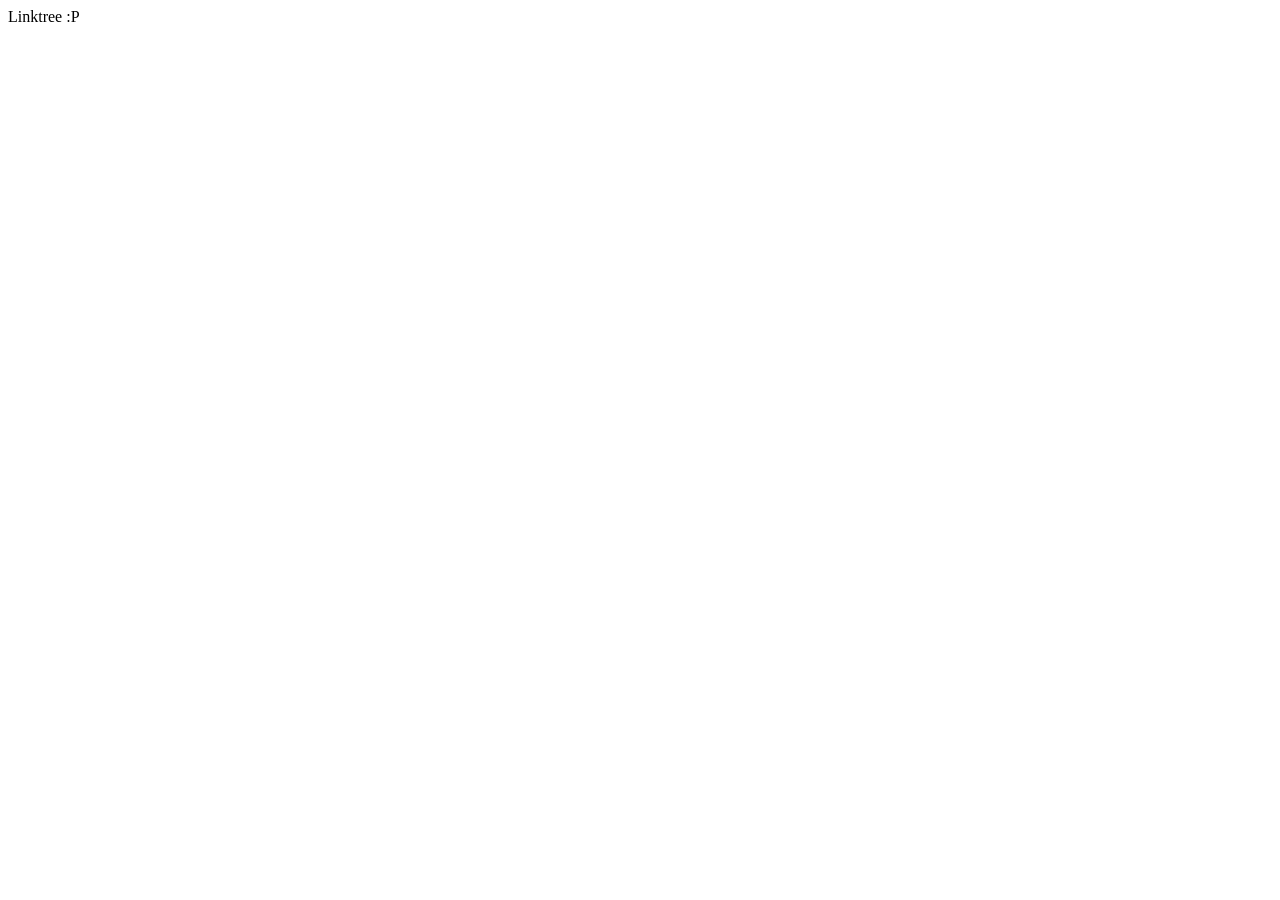
==== index.html @ 4fc938cf "Add files via upload" ====
<!DOCTYPE html>
<html lang="pl">
<head>
    <meta charset="UTF-8">
    <meta name="viewport" content="width=device-width, initial-scale=1.0">
    <title>Linktree</title>
    <link rel="stylesheet" href="style.css">
</head>
<body>
    Linktree :P
</body>
</html>
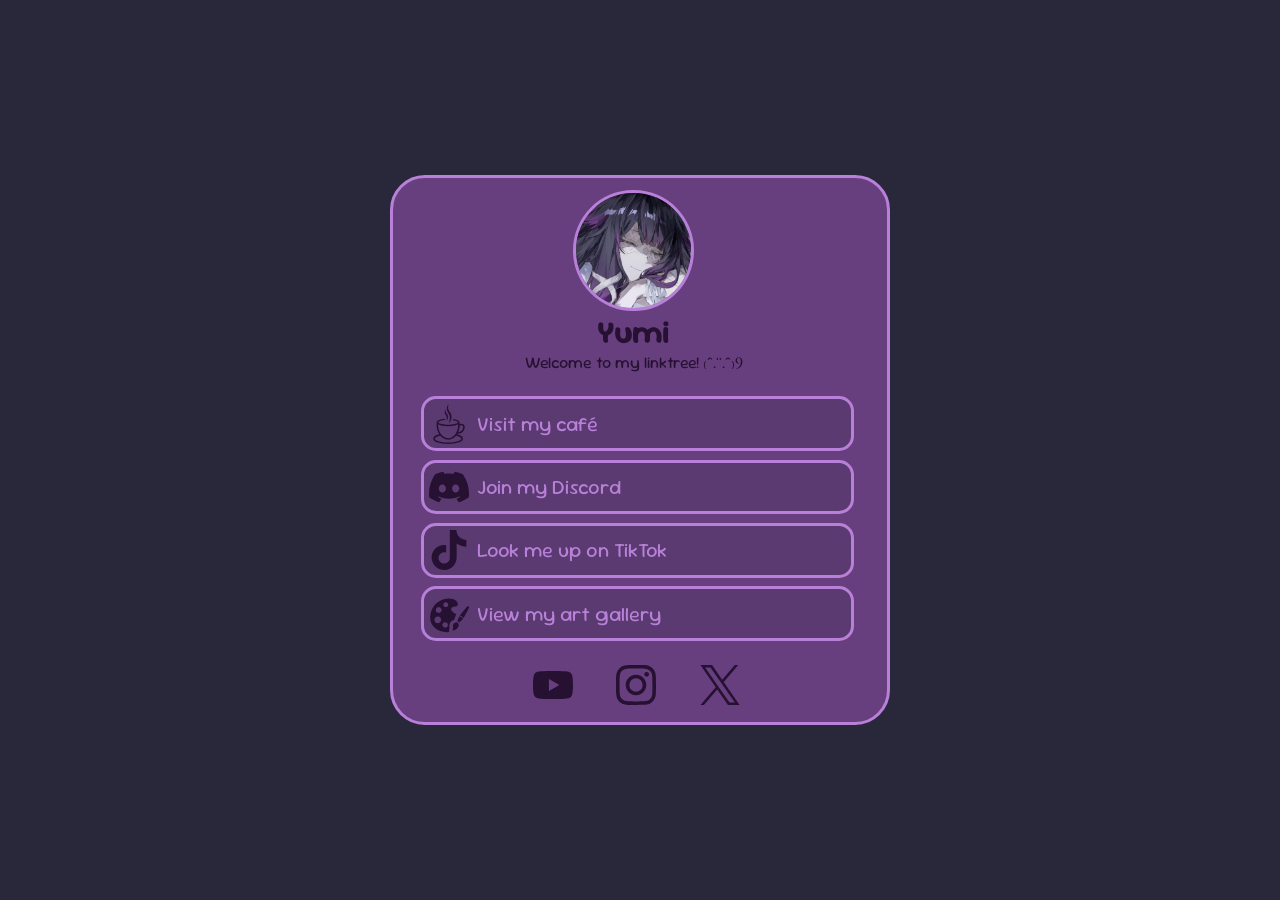
==== commit b9bc7f21: "Add files via upload" ====
--- a/index.html
+++ b/index.html
@@ -7,6 +7,41 @@
     <link rel="stylesheet" href="style.css">
 </head>
 <body>
-    Linktree :P
+    <div id="linktree">
+        <header>
+            <img src="pfp.png" alt="pfp">
+            <h1>Yumi</h1>
+            <p>Welcome to my linktree! ₍^.''.^₎Ⳋ</p>
+        </header>
+        <main>
+            <section class="link">
+                <svg fill="#271133" id="Layer_1" data-name="Layer 1" xmlns="http://www.w3.org/2000/svg" viewBox="0 0 96.59 122.88"><defs><style>.cls-1{fill-rule:evenodd;}</style></defs><title>coffee</title><path class="cls-1" d="M42.65,7.68A26.83,26.83,0,0,1,46.83,0a43.57,43.57,0,0,0-1.44,10.6C45.54,17.07,48.57,20.05,53,28c6.4,11.52,3.3,22.66-5.21,31.85C50.85,49.59,52.29,43,50,35.47a34,34,0,0,0-2.74-6.22c-2.86-5.21-6-9.51-5.69-15.8a20.81,20.81,0,0,1,1.13-5.77ZM10.89,54.6a2.43,2.43,0,0,1,.54-1.06c1.57-2.46,5.24-4.54,10.36-6A73.09,73.09,0,0,1,36.34,45,26.9,26.9,0,0,1,36,49.35a65.37,65.37,0,0,0-12.66,2.24c-4.17,1.22-7,2.63-7.69,4l-.15.92c.28,1.52,3.22,3.1,7.84,4.45a82.84,82.84,0,0,0,22.28,2.68A82.89,82.89,0,0,0,67.85,61c4.63-1.35,7.58-2.94,7.85-4.46l-.09-.74c-.56-1.44-3.42-2.91-7.76-4.18a60.51,60.51,0,0,0-7.74-1.65,28,28,0,0,0,1.2-4.18,63.87,63.87,0,0,1,8,1.74c5.48,1.61,9.31,3.87,10.67,6.56a2.41,2.41,0,0,1,.33.83,4.7,4.7,0,0,1,.22,1.39c0,.12,0,.23,0,.34.18,1.71.3,3.39.38,5,5-1.58,8.79-1,11.46.93a10.42,10.42,0,0,1,4.14,7.65,17.1,17.1,0,0,1-1.86,9.27c-3.09,6.2-9.92,11.7-20.42,11.72-.37.66-.76,1.3-1.16,1.92a44.38,44.38,0,0,1,11.74,4.64c3.94,2.42,6.17,5.35,6.17,8.64,0,5-5.46,9.35-14.29,12.22-8,2.62-19.06,4.24-31.2,4.24s-23.19-1.62-31.21-4.24C5.46,115.77,0,111.46,0,106.42c0-3.29,2.23-6.22,6.17-8.64a44.62,44.62,0,0,1,12.06-4.72,53,53,0,0,1-7.1-17.67A50.69,50.69,0,0,1,10,65.22a55.22,55.22,0,0,1,.58-8.75v-.19a4.89,4.89,0,0,1,.31-1.68Zm4,7.55c0,1-.07,2-.06,3a47.1,47.1,0,0,0,1,9.22c2.76,12.66,8.86,21.3,16.2,26a25,25,0,0,0,27.63-.13c7.2-4.69,13.11-13.28,15.65-25.76a47.39,47.39,0,0,0,.88-8.81v-.35a1.22,1.22,0,0,1,0-.27c0-.91,0-1.84-.06-2.78a29.17,29.17,0,0,1-6.79,2.82A88.4,88.4,0,0,1,45.57,68a88.53,88.53,0,0,1-23.78-2.9,28.94,28.94,0,0,1-6.93-2.91ZM81,66.74A49.81,49.81,0,0,1,80,75.41a57.12,57.12,0,0,1-3.33,10.88c7-.75,11.53-4.62,13.68-8.93a12.39,12.39,0,0,0,1.38-6.66,5.7,5.7,0,0,0-2.14-4.2c-1.73-1.23-4.58-1.4-8.64.24ZM70,97.33a35.47,35.47,0,0,1-7.74,6.91,29.83,29.83,0,0,1-32.82.16,35.43,35.43,0,0,1-8.12-7.15,43.56,43.56,0,0,0-12.65,4.64c-2.46,1.51-3.85,3.06-3.85,4.53,0,2.71,4.18,5.44,11,7.64,7.56,2.47,18.07,4,29.72,4s22.15-1.52,29.71-4c6.77-2.2,11-4.93,11-7.64,0-1.47-1.39-3-3.85-4.53A42.93,42.93,0,0,0,70,97.33Zm-32-82.06c-1.06,7-.13,9.16,2.17,12.45,2.55,3.64,4.7,6.48,5.33,10.05.88,5-1.41,10.36-4.45,14.22,4.76-23.42-13.36-17.91-3.05-36.72Z"/></svg>
+                <a href="kawiarnia">Visit my café</a>
+            </section>
+            <section class="link">
+                <svg fill="#271133" role="img" viewBox="0 0 24 24" xmlns="http://www.w3.org/2000/svg"><title>Discord</title><path d="M20.317 4.3698a19.7913 19.7913 0 00-4.8851-1.5152.0741.0741 0 00-.0785.0371c-.211.3753-.4447.8648-.6083 1.2495-1.8447-.2762-3.68-.2762-5.4868 0-.1636-.3933-.4058-.8742-.6177-1.2495a.077.077 0 00-.0785-.037 19.7363 19.7363 0 00-4.8852 1.515.0699.0699 0 00-.0321.0277C.5334 9.0458-.319 13.5799.0992 18.0578a.0824.0824 0 00.0312.0561c2.0528 1.5076 4.0413 2.4228 5.9929 3.0294a.0777.0777 0 00.0842-.0276c.4616-.6304.8731-1.2952 1.226-1.9942a.076.076 0 00-.0416-.1057c-.6528-.2476-1.2743-.5495-1.8722-.8923a.077.077 0 01-.0076-.1277c.1258-.0943.2517-.1923.3718-.2914a.0743.0743 0 01.0776-.0105c3.9278 1.7933 8.18 1.7933 12.0614 0a.0739.0739 0 01.0785.0095c.1202.099.246.1981.3728.2924a.077.077 0 01-.0066.1276 12.2986 12.2986 0 01-1.873.8914.0766.0766 0 00-.0407.1067c.3604.698.7719 1.3628 1.225 1.9932a.076.076 0 00.0842.0286c1.961-.6067 3.9495-1.5219 6.0023-3.0294a.077.077 0 00.0313-.0552c.5004-5.177-.8382-9.6739-3.5485-13.6604a.061.061 0 00-.0312-.0286zM8.02 15.3312c-1.1825 0-2.1569-1.0857-2.1569-2.419 0-1.3332.9555-2.4189 2.157-2.4189 1.2108 0 2.1757 1.0952 2.1568 2.419 0 1.3332-.9555 2.4189-2.1569 2.4189zm7.9748 0c-1.1825 0-2.1569-1.0857-2.1569-2.419 0-1.3332.9554-2.4189 2.1569-2.4189 1.2108 0 2.1757 1.0952 2.1568 2.419 0 1.3332-.946 2.4189-2.1568 2.4189Z"/></svg>
+                <a href="discord">Join my Discord</a>
+            </section>
+            <section class="link">
+                <svg fill="#271133" role="img" viewBox="0 0 24 24" xmlns="http://www.w3.org/2000/svg"><title>TikTok</title><path d="M12.525.02c1.31-.02 2.61-.01 3.91-.02.08 1.53.63 3.09 1.75 4.17 1.12 1.11 2.7 1.62 4.24 1.79v4.03c-1.44-.05-2.89-.35-4.2-.97-.57-.26-1.1-.59-1.62-.93-.01 2.92.01 5.84-.02 8.75-.08 1.4-.54 2.79-1.35 3.94-1.31 1.92-3.58 3.17-5.91 3.21-1.43.08-2.86-.31-4.08-1.03-2.02-1.19-3.44-3.37-3.65-5.71-.02-.5-.03-1-.01-1.49.18-1.9 1.12-3.72 2.58-4.96 1.66-1.44 3.98-2.13 6.15-1.72.02 1.48-.04 2.96-.04 4.44-.99-.32-2.15-.23-3.02.37-.63.41-1.11 1.04-1.36 1.75-.21.51-.15 1.07-.14 1.61.24 1.64 1.82 3.02 3.5 2.87 1.12-.01 2.19-.66 2.77-1.61.19-.33.4-.67.41-1.06.1-1.79.06-3.57.07-5.36.01-4.03-.01-8.05.02-12.07z"/></svg>
+                <a href="tiktok">Look me up on TikTok</a>
+            </section>
+            <section class="link">
+                <svg fill="#271133" style="transform: rotate(50deg);" viewBox="0 0 100.33 122.88" xmlns="http://www.w3.org/2000/svg"><path fill-rule="evenodd" clip-rule="evenodd" d="M54.45,122.47c16.11-2.33,30.4-12.87,38.67-26.18c-0.66-0.1-1.32-0.29-1.96-0.56 c-2.06-0.9-3.54-2.58-4.25-4.54c-0.6-1.4-2.7-3.02-4.75-4.61c-5.82-4.5-11.46-8.88-10.23-19.03c0.26-2.11,0.96-4.28,2.01-6.26 L66.33,47.3c-0.44-0.81-0.72-1.66-0.86-2.52c-0.09-0.18-0.18-0.35-0.25-0.53c-2.18,1.21-4.53,2.39-7.17,3.22 c-13.8,4.34-23.2-1.87-12.36-16.12c7.41-9.74-8.94-18.56-23.43-8.72C10.41,30.66,0.18,48.29,0,67.68 C-0.25,95.74,24.34,126.82,54.45,122.47L54.45,122.47z M96.63,86.43c-3.12-8.28-15.78-10.09-14.57-20.07 c0.32-2.64,1.92-5.5,4.25-7.05c0.94-0.62,1.99-1.04,3.12-1.14c0.5-0.04,1.01-0.04,1.54,0.03c6.55,0.84,9.4,7.69,9.36,13.63 C100.29,77.31,98.21,82.78,96.63,86.43L96.63,86.43L96.63,86.43z M88.6,34.92c-5.11,0.43-9.74,1.77-13.85,4.11l-6-32.94 c-0.6-2.61-0.64-4.53,2.28-5.96c1.13-0.24,2.1-0.14,2.89,0.32c0.78,0.45,1.39,1.24,1.82,2.39L88.6,34.92L88.6,34.92L88.6,34.92z M90.59,53.97c-1.93-0.19-5.13,0.39-6.96,2.13L75.7,41.53c4.44-2.52,9.03-4.14,13.89-4.22C89.95,44.28,89.59,46.91,90.59,53.97 L90.59,53.97L90.59,53.97z M15.87,55.39c2.58,3.25,7.31,3.8,10.56,1.21s3.8-7.31,1.21-10.56c-2.58-3.25-7.3-3.8-10.56-1.21 C13.83,47.4,13.29,52.13,15.87,55.39L15.87,55.39L15.87,55.39z M61.67,97.29c2.89,3.64,8.2,4.25,11.85,1.36 c3.66-2.9,4.27-8.21,1.38-11.86C68,78.11,54.77,88.59,61.67,97.29L61.67,97.29L61.67,97.29z M33.58,105.71 c3.53,4.45,10,5.19,14.45,1.66c4.45-3.53,5.19-10,1.66-14.45c-3.53-4.45-10-5.19-14.45-1.66S30.05,101.26,33.58,105.71 L33.58,105.71L33.58,105.71z M13.46,83.23c3.05,3.85,8.66,4.49,12.51,1.44c3.85-3.05,4.5-8.65,1.44-12.51 c-3.05-3.85-8.66-4.49-12.51-1.44C11.05,73.78,10.41,79.38,13.46,83.23L13.46,83.23L13.46,83.23z"/></svg>
+                <a href="art">View my art gallery</a>
+            </section>
+        </main>
+        <footer>
+            <a href="youtube">
+                <svg fill="#271133" role="img" viewBox="0 0 24 24" xmlns="http://www.w3.org/2000/svg"><title>YouTube</title><path d="M23.498 6.186a3.016 3.016 0 0 0-2.122-2.136C19.505 3.545 12 3.545 12 3.545s-7.505 0-9.377.505A3.017 3.017 0 0 0 .502 6.186C0 8.07 0 12 0 12s0 3.93.502 5.814a3.016 3.016 0 0 0 2.122 2.136c1.871.505 9.376.505 9.376.505s7.505 0 9.377-.505a3.015 3.015 0 0 0 2.122-2.136C24 15.93 24 12 24 12s0-3.93-.502-5.814zM9.545 15.568V8.432L15.818 12l-6.273 3.568z"/></svg>
+            </a>
+            <a href="insta">
+                <svg fill="#271133" role="img" viewBox="0 0 24 24" xmlns="http://www.w3.org/2000/svg"><title>Instagram</title><path d="M7.0301.084c-1.2768.0602-2.1487.264-2.911.5634-.7888.3075-1.4575.72-2.1228 1.3877-.6652.6677-1.075 1.3368-1.3802 2.127-.2954.7638-.4956 1.6365-.552 2.914-.0564 1.2775-.0689 1.6882-.0626 4.947.0062 3.2586.0206 3.6671.0825 4.9473.061 1.2765.264 2.1482.5635 2.9107.308.7889.72 1.4573 1.388 2.1228.6679.6655 1.3365 1.0743 2.1285 1.38.7632.295 1.6361.4961 2.9134.552 1.2773.056 1.6884.069 4.9462.0627 3.2578-.0062 3.668-.0207 4.9478-.0814 1.28-.0607 2.147-.2652 2.9098-.5633.7889-.3086 1.4578-.72 2.1228-1.3881.665-.6682 1.0745-1.3378 1.3795-2.1284.2957-.7632.4966-1.636.552-2.9124.056-1.2809.0692-1.6898.063-4.948-.0063-3.2583-.021-3.6668-.0817-4.9465-.0607-1.2797-.264-2.1487-.5633-2.9117-.3084-.7889-.72-1.4568-1.3876-2.1228C21.2982 1.33 20.628.9208 19.8378.6165 19.074.321 18.2017.1197 16.9244.0645 15.6471.0093 15.236-.005 11.977.0014 8.718.0076 8.31.0215 7.0301.0839m.1402 21.6932c-1.17-.0509-1.8053-.2453-2.2287-.408-.5606-.216-.96-.4771-1.3819-.895-.422-.4178-.6811-.8186-.9-1.378-.1644-.4234-.3624-1.058-.4171-2.228-.0595-1.2645-.072-1.6442-.079-4.848-.007-3.2037.0053-3.583.0607-4.848.05-1.169.2456-1.805.408-2.2282.216-.5613.4762-.96.895-1.3816.4188-.4217.8184-.6814 1.3783-.9003.423-.1651 1.0575-.3614 2.227-.4171 1.2655-.06 1.6447-.072 4.848-.079 3.2033-.007 3.5835.005 4.8495.0608 1.169.0508 1.8053.2445 2.228.408.5608.216.96.4754 1.3816.895.4217.4194.6816.8176.9005 1.3787.1653.4217.3617 1.056.4169 2.2263.0602 1.2655.0739 1.645.0796 4.848.0058 3.203-.0055 3.5834-.061 4.848-.051 1.17-.245 1.8055-.408 2.2294-.216.5604-.4763.96-.8954 1.3814-.419.4215-.8181.6811-1.3783.9-.4224.1649-1.0577.3617-2.2262.4174-1.2656.0595-1.6448.072-4.8493.079-3.2045.007-3.5825-.006-4.848-.0608M16.953 5.5864A1.44 1.44 0 1 0 18.39 4.144a1.44 1.44 0 0 0-1.437 1.4424M5.8385 12.012c.0067 3.4032 2.7706 6.1557 6.173 6.1493 3.4026-.0065 6.157-2.7701 6.1506-6.1733-.0065-3.4032-2.771-6.1565-6.174-6.1498-3.403.0067-6.156 2.771-6.1496 6.1738M8 12.0077a4 4 0 1 1 4.008 3.9921A3.9996 3.9996 0 0 1 8 12.0077"/></svg>
+            </a>
+            <a href="twitter">
+                <svg fill="#271133" role="img" viewBox="0 0 24 24" xmlns="http://www.w3.org/2000/svg"><title>X</title><path d="M14.234 10.162 22.977 0h-2.072l-7.591 8.824L7.251 0H.258l9.168 13.343L.258 24H2.33l8.016-9.318L16.749 24h6.993zm-2.837 3.299-.929-1.329L3.076 1.56h3.182l5.965 8.532.929 1.329 7.754 11.09h-3.182z"/></svg>
+            </a>
+        </footer>
+    </div>
 </body>
 </html>
--- a/style.css
+++ b/style.css
@@ -0,0 +1,97 @@
+@import url('https://fonts.googleapis.com/css2?family=Sour+Gummy:wght@100..900&display=swap');
+
+* {
+    scrollbar-width: none;
+    font-family: "Sour Gummy", sans-serif;
+    margin: 0;
+    padding: 0;
+    box-sizing: border-box;
+}
+
+::selection {
+    color: #e7c8f8;
+}
+
+body {
+    background-color: #29283B;
+    display: flex;
+    justify-content: center;
+    align-items: center;
+    min-height: 100vh;
+}
+
+#linktree {
+    padding: 1%;
+    padding-left: 0;
+    width: min(90%, 500px);
+    background-color: #673F7E;
+    border: 3px solid #b880d8;
+    border-radius: 35px;
+    display: flex;
+    flex-direction: column;
+    align-items: center;
+}
+
+header {
+    display: flex;
+    flex-direction: column;
+    justify-content: center;
+    align-items: center;
+    text-align: center;
+    color: #271133;
+}
+header img {
+    width: 25%;
+    border: 3px solid #b880d8;
+    border-radius: 50%;
+}
+
+main {
+    margin: 4%;
+    width: 90%;
+    display: flex;
+    flex-direction: column;
+
+}
+
+.link {
+    padding: 1%;
+    margin: 1%;
+    display: flex;
+    align-items: center;
+    width: 100%;
+    font-size: 20px;
+    border: 3px solid #b880d8;
+    border-radius: 15px;
+    background-color: rgba(41, 40, 59, 0.2);
+    transition: 0.5s;
+}
+
+.link:hover {
+    background-color: rgba(41, 40, 59, 0.4);
+    transition: 1s;
+    scale: 104%;
+}
+
+footer a:hover {
+    transition: 1s;
+    scale: 110%;
+}
+
+a {
+    margin-left: 2%;
+    color: #b880d8;
+    text-decoration: none;
+}
+
+svg {
+    width: 40px;
+    aspect-ratio: 1/1;
+}
+
+footer {
+    display: flex;
+    flex-direction: row;
+    justify-content: space-evenly;
+    width: 60%;
+}
